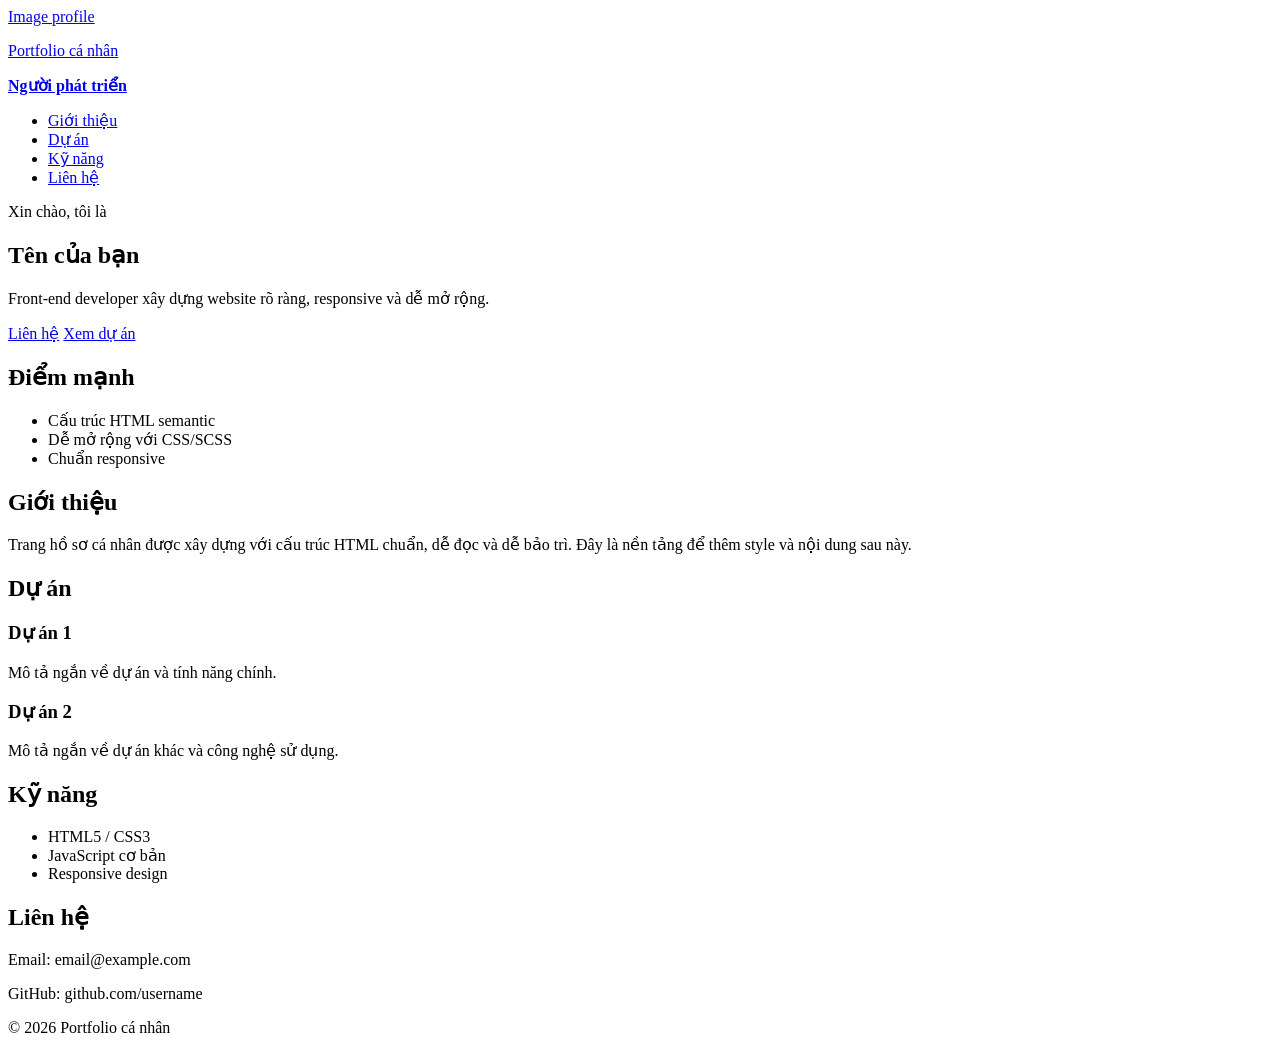
==== index.html @ 8be6e389 "Update portfolio HTML structure and initialize SCSS foundation" ====
<!DOCTYPE html>
<html lang="vi">
<head>
  <meta charset="UTF-8">
  <meta name="viewport" content="width=device-width, initial-scale=1.0">
  <meta name="description" content="Portfolio cá nhân với cấu trúc HTML sạch và dễ style sau này">
  <title>Portfolio cá nhân</title>
  <link rel="stylesheet" href="style.css">
</head>
<body>
  <header class="site-header">
    <div class="container header-inner">
      <a class="brand" href="#hero">
        <span class="brand-logo">Image profile</span>
        <div>
          <p class="brand-label">Portfolio cá nhân</p>
          <strong>Người phát triển</strong>
        </div>
      </a>
      <nav>
        <ul class="nav-list">
          <li><a href="#about">Giới thiệu</a></li>
          <li><a href="#projects">Dự án</a></li>
          <li><a href="#skills">Kỹ năng</a></li>
          <li><a href="#contact">Liên hệ</a></li>
        </ul>
      </nav>
    </div>
  </header>

  <main>
    <section id="hero" class="hero-section">
      <div class="container hero-inner">
        <div class="hero-copy">
          <p class="eyebrow">Xin chào, tôi là</p>
          <h1>Tên của bạn</h1>
          <p class="hero-text">Front-end developer xây dựng website rõ ràng, responsive và dễ mở rộng.</p>
          <div class="hero-actions">
            <a class="button primary" href="#contact">Liên hệ</a>
            <a class="button secondary" href="#projects">Xem dự án</a>
          </div>
        </div>
        <div class="hero-aside">
          <h2>Điểm mạnh</h2>
          <ul>
            <li>Cấu trúc HTML semantic</li>
            <li>Dễ mở rộng với CSS/SCSS</li>
            <li>Chuẩn responsive</li>
          </ul>
        </div>
      </div>
    </section>

    <section id="about" class="section about-section">
      <div class="container">
        <h2>Giới thiệu</h2>
        <p>Trang hồ sơ cá nhân được xây dựng với cấu trúc HTML chuẩn, dễ đọc và dễ bảo trì. Đây là nền tảng để thêm style và nội dung sau này.</p>
      </div>
    </section>

    <section id="projects" class="section projects-section">
      <div class="container">
        <h2>Dự án</h2>
        <div class="project-list">
          <article class="project-item">
            <h3>Dự án 1</h3>
            <p>Mô tả ngắn về dự án và tính năng chính.</p>
          </article>
          <article class="project-item">
            <h3>Dự án 2</h3>
            <p>Mô tả ngắn về dự án khác và công nghệ sử dụng.</p>
          </article>
        </div>
      </div>
    </section>

    <section id="skills" class="section skills-section">
      <div class="container">
        <h2>Kỹ năng</h2>
        <ul class="skill-list">
          <li>HTML5 / CSS3</li>
          <li>JavaScript cơ bản</li>
          <li>Responsive design</li>
        </ul>
      </div>
    </section>

    <section id="contact" class="section contact-section">
      <div class="container">
        <h2>Liên hệ</h2>
        <p>Email: email@example.com</p>
        <p>GitHub: github.com/username</p>
      </div>
    </section>
  </main>

  <footer class="site-footer">
    <div class="container">
      <p>&copy; 2026 Portfolio cá nhân</p>
    </div>
  </footer>
</body>
</html>
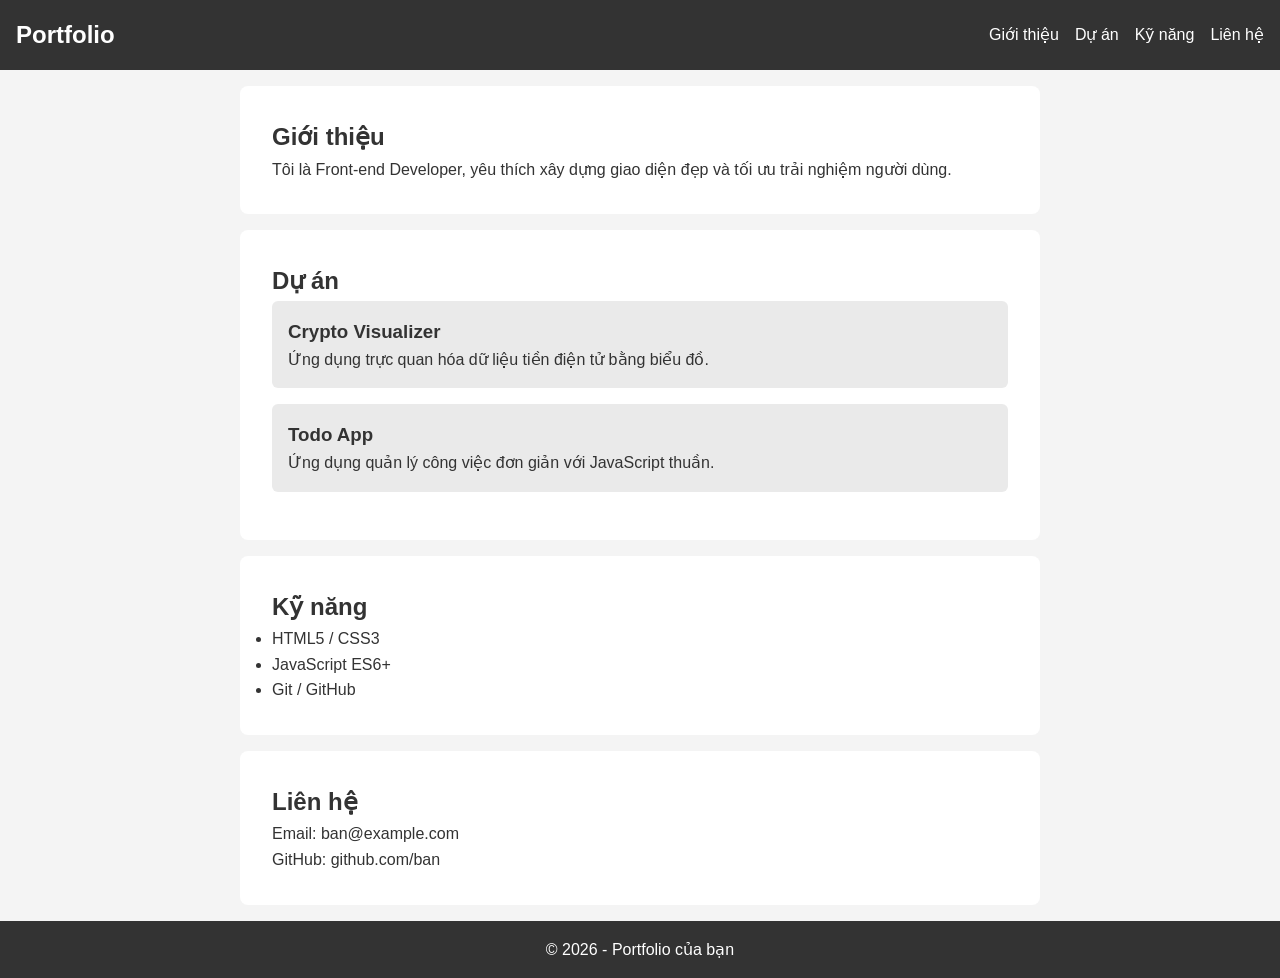
==== commit d824ad58: "Update css" ====
--- a/index.html
+++ b/index.html
@@ -3,101 +3,62 @@
 <head>
   <meta charset="UTF-8">
   <meta name="viewport" content="width=device-width, initial-scale=1.0">
-  <meta name="description" content="Portfolio cá nhân với cấu trúc HTML sạch và dễ style sau này">
-  <title>Portfolio cá nhân</title>
+  <title>Portfolio - Tên của bạn</title>
   <link rel="stylesheet" href="style.css">
 </head>
 <body>
-  <header class="site-header">
-    <div class="container header-inner">
-      <a class="brand" href="#hero">
-        <span class="brand-logo">Image profile</span>
-        <div>
-          <p class="brand-label">Portfolio cá nhân</p>
-          <strong>Người phát triển</strong>
-        </div>
-      </a>
-      <nav>
-        <ul class="nav-list">
-          <li><a href="#about">Giới thiệu</a></li>
-          <li><a href="#projects">Dự án</a></li>
-          <li><a href="#skills">Kỹ năng</a></li>
-          <li><a href="#contact">Liên hệ</a></li>
-        </ul>
-      </nav>
-    </div>
+  <!-- Header -->
+  <header>
+    <nav>
+      <h1>Portfolio</h1>
+      <ul>
+        <li><a href="#about">Giới thiệu</a></li>
+        <li><a href="#projects">Dự án</a></li>
+        <li><a href="#skills">Kỹ năng</a></li>
+        <li><a href="#contact">Liên hệ</a></li>
+      </ul>
+    </nav>
   </header>
 
-  <main>
-    <section id="hero" class="hero-section">
-      <div class="container hero-inner">
-        <div class="hero-copy">
-          <p class="eyebrow">Xin chào, tôi là</p>
-          <h1>Tên của bạn</h1>
-          <p class="hero-text">Front-end developer xây dựng website rõ ràng, responsive và dễ mở rộng.</p>
-          <div class="hero-actions">
-            <a class="button primary" href="#contact">Liên hệ</a>
-            <a class="button secondary" href="#projects">Xem dự án</a>
-          </div>
-        </div>
-        <div class="hero-aside">
-          <h2>Điểm mạnh</h2>
-          <ul>
-            <li>Cấu trúc HTML semantic</li>
-            <li>Dễ mở rộng với CSS/SCSS</li>
-            <li>Chuẩn responsive</li>
-          </ul>
-        </div>
-      </div>
-    </section>
+  <!-- About -->
+  <section id="about">
+    <h2>Giới thiệu</h2>
+    <p>Tôi là Front-end Developer, yêu thích xây dựng giao diện đẹp và tối ưu trải nghiệm người dùng.</p>
+  </section>
 
-    <section id="about" class="section about-section">
-      <div class="container">
-        <h2>Giới thiệu</h2>
-        <p>Trang hồ sơ cá nhân được xây dựng với cấu trúc HTML chuẩn, dễ đọc và dễ bảo trì. Đây là nền tảng để thêm style và nội dung sau này.</p>
-      </div>
-    </section>
+  <!-- Projects -->
+  <section id="projects">
+    <h2>Dự án</h2>
+    <div class="project-card">
+      <h3>Crypto Visualizer</h3>
+      <p>Ứng dụng trực quan hóa dữ liệu tiền điện tử bằng biểu đồ.</p>
+    </div>
+    <div class="project-card">
+      <h3>Todo App</h3>
+      <p>Ứng dụng quản lý công việc đơn giản với JavaScript thuần.</p>
+    </div>
+  </section>
 
-    <section id="projects" class="section projects-section">
-      <div class="container">
-        <h2>Dự án</h2>
-        <div class="project-list">
-          <article class="project-item">
-            <h3>Dự án 1</h3>
-            <p>Mô tả ngắn về dự án và tính năng chính.</p>
-          </article>
-          <article class="project-item">
-            <h3>Dự án 2</h3>
-            <p>Mô tả ngắn về dự án khác và công nghệ sử dụng.</p>
-          </article>
-        </div>
-      </div>
-    </section>
+  <!-- Skills -->
+  <section id="skills">
+    <h2>Kỹ năng</h2>
+    <ul>
+      <li>HTML5 / CSS3</li>
+      <li>JavaScript ES6+</li>
+      <li>Git / GitHub</li>
+    </ul>
+  </section>
 
-    <section id="skills" class="section skills-section">
-      <div class="container">
-        <h2>Kỹ năng</h2>
-        <ul class="skill-list">
-          <li>HTML5 / CSS3</li>
-          <li>JavaScript cơ bản</li>
-          <li>Responsive design</li>
-        </ul>
-      </div>
-    </section>
+  <!-- Contact -->
+  <section id="contact">
+    <h2>Liên hệ</h2>
+    <p>Email: ban@example.com</p>
+    <p>GitHub: github.com/ban</p>
+  </section>
 
-    <section id="contact" class="section contact-section">
-      <div class="container">
-        <h2>Liên hệ</h2>
-        <p>Email: email@example.com</p>
-        <p>GitHub: github.com/username</p>
-      </div>
-    </section>
-  </main>
-
-  <footer class="site-footer">
-    <div class="container">
-      <p>&copy; 2026 Portfolio cá nhân</p>
-    </div>
+  <!-- Footer -->
+  <footer>
+    <p>&copy; 2026 - Portfolio của bạn</p>
   </footer>
 </body>
 </html>
--- a/style.css
+++ b/style.css
@@ -0,0 +1,66 @@
+/* Reset cơ bản */
+* {
+  margin: 0;
+  padding: 0;
+  box-sizing: border-box;
+}
+
+/* Font và màu nền */
+body {
+  font-family: Arial, sans-serif;
+  line-height: 1.6;
+  background-color: #f4f4f4;
+  color: #333;
+}
+
+/* Header */
+header {
+  background: #333;
+  color: #fff;
+  padding: 1rem;
+}
+
+header nav {
+  display: flex;
+  justify-content: space-between;
+  align-items: center;
+}
+
+header ul {
+  list-style: none;
+  display: flex;
+}
+
+header ul li {
+  margin-left: 1rem;
+}
+
+header ul li a {
+  color: #fff;
+  text-decoration: none;
+}
+
+/* Section */
+section {
+  padding: 2rem;
+  background: #fff;
+  margin: 1rem auto;
+  max-width: 800px;
+  border-radius: 8px;
+}
+
+/* Project card */
+.project-card {
+  background: #eaeaea;
+  padding: 1rem;
+  margin-bottom: 1rem;
+  border-radius: 6px;
+}
+
+/* Footer */
+footer {
+  text-align: center;
+  padding: 1rem;
+  background: #333;
+  color: #fff;
+}
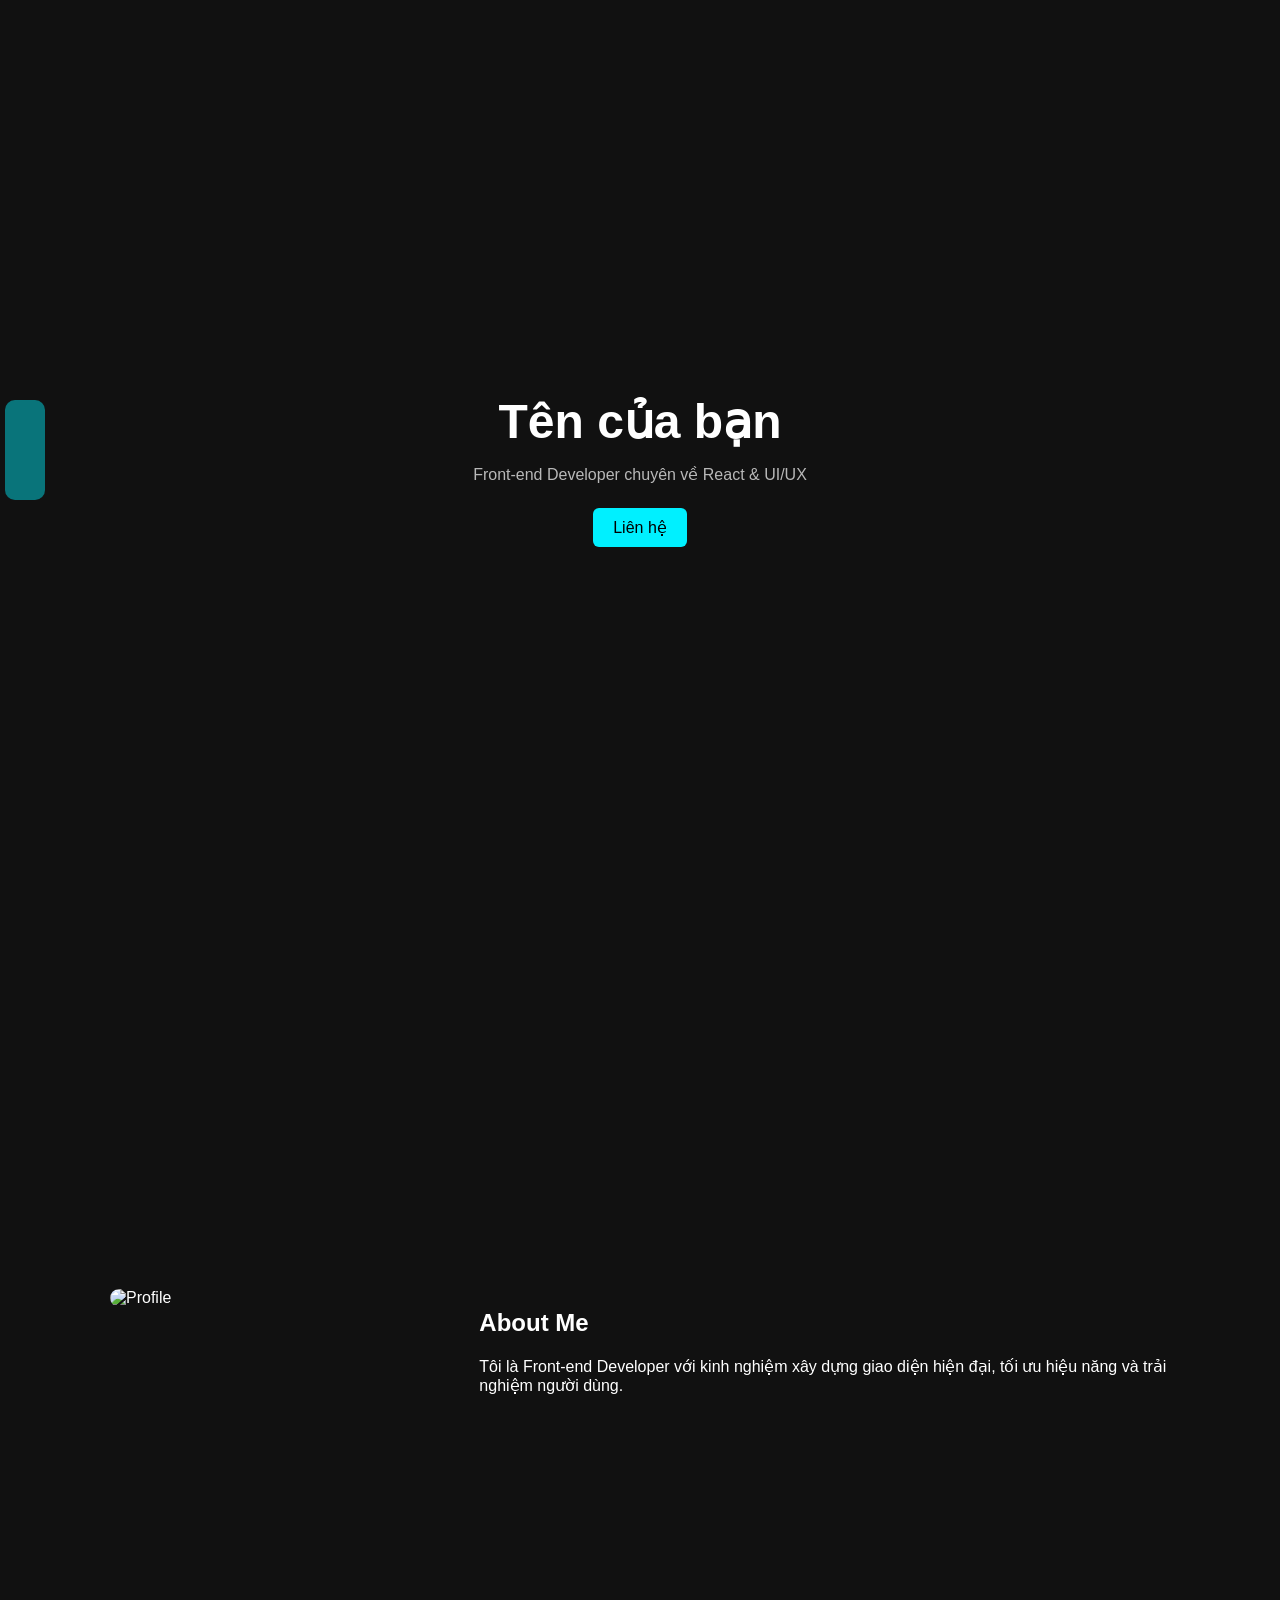
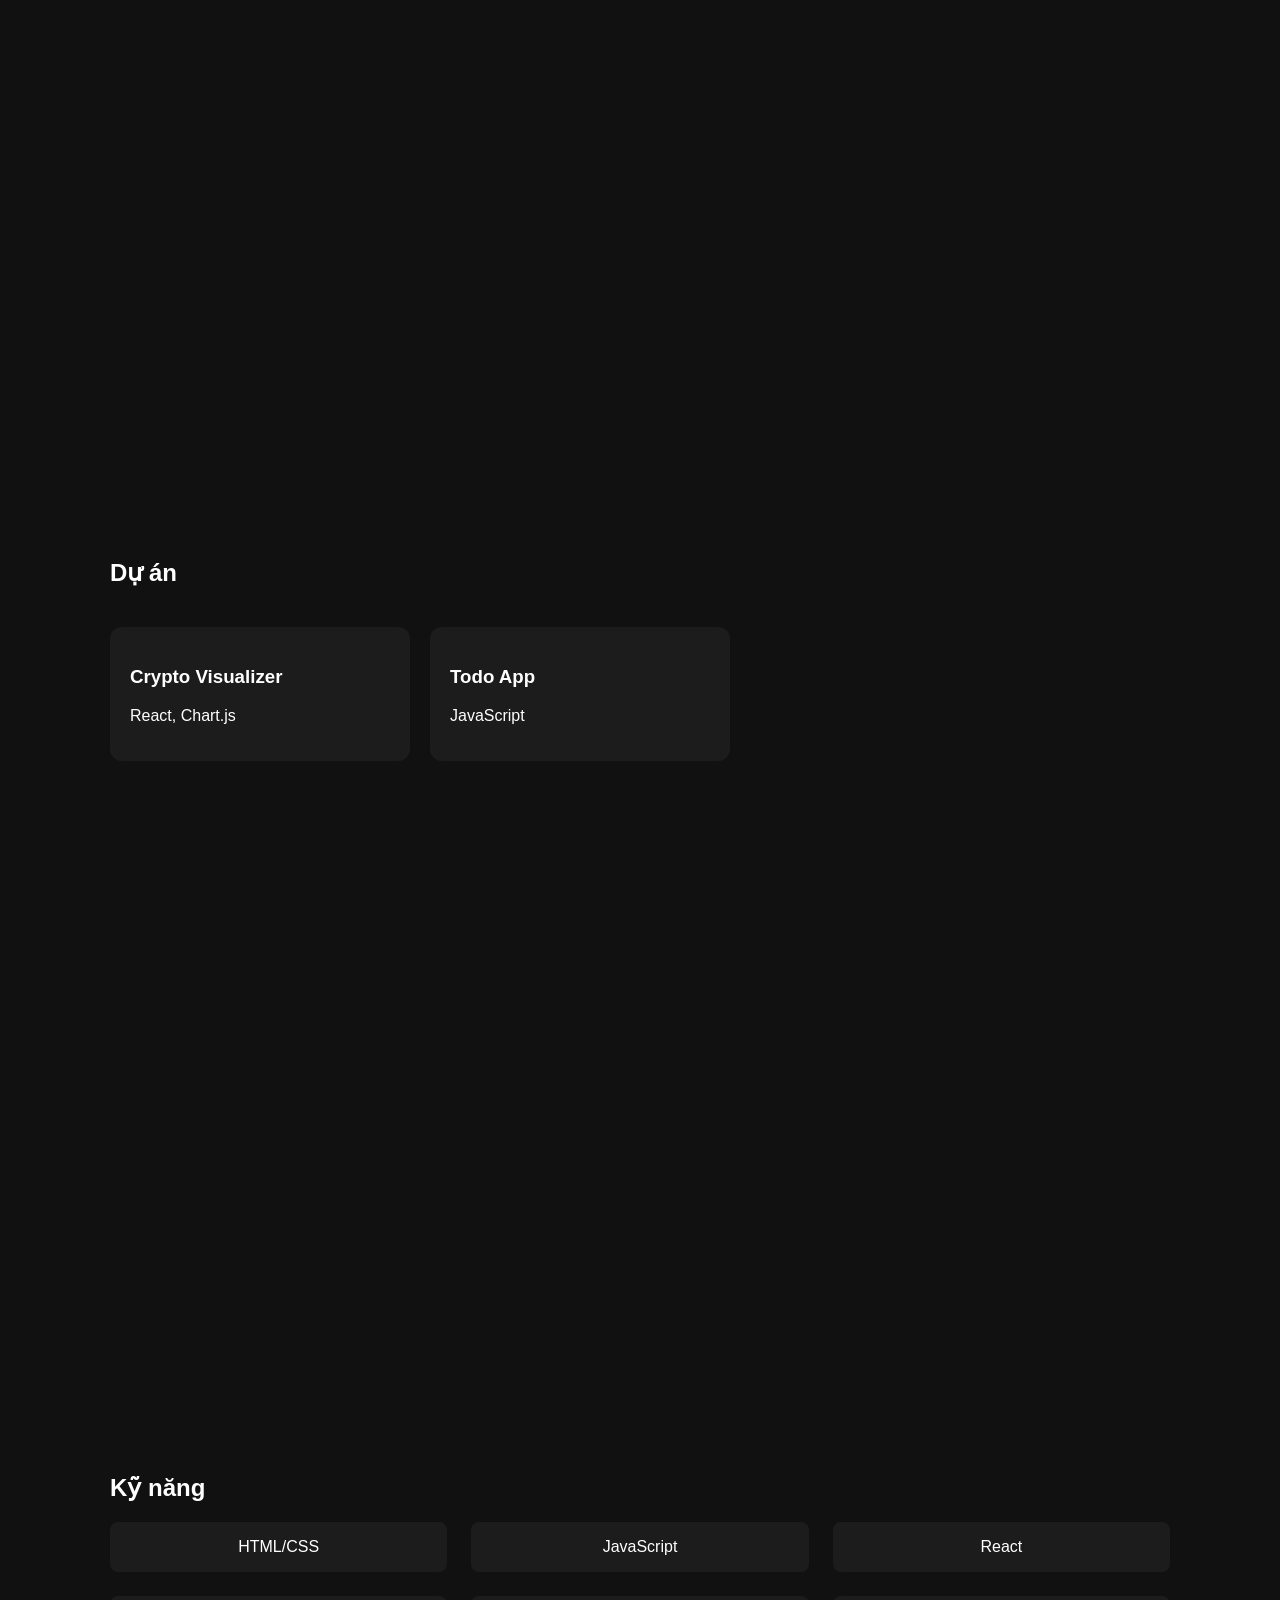
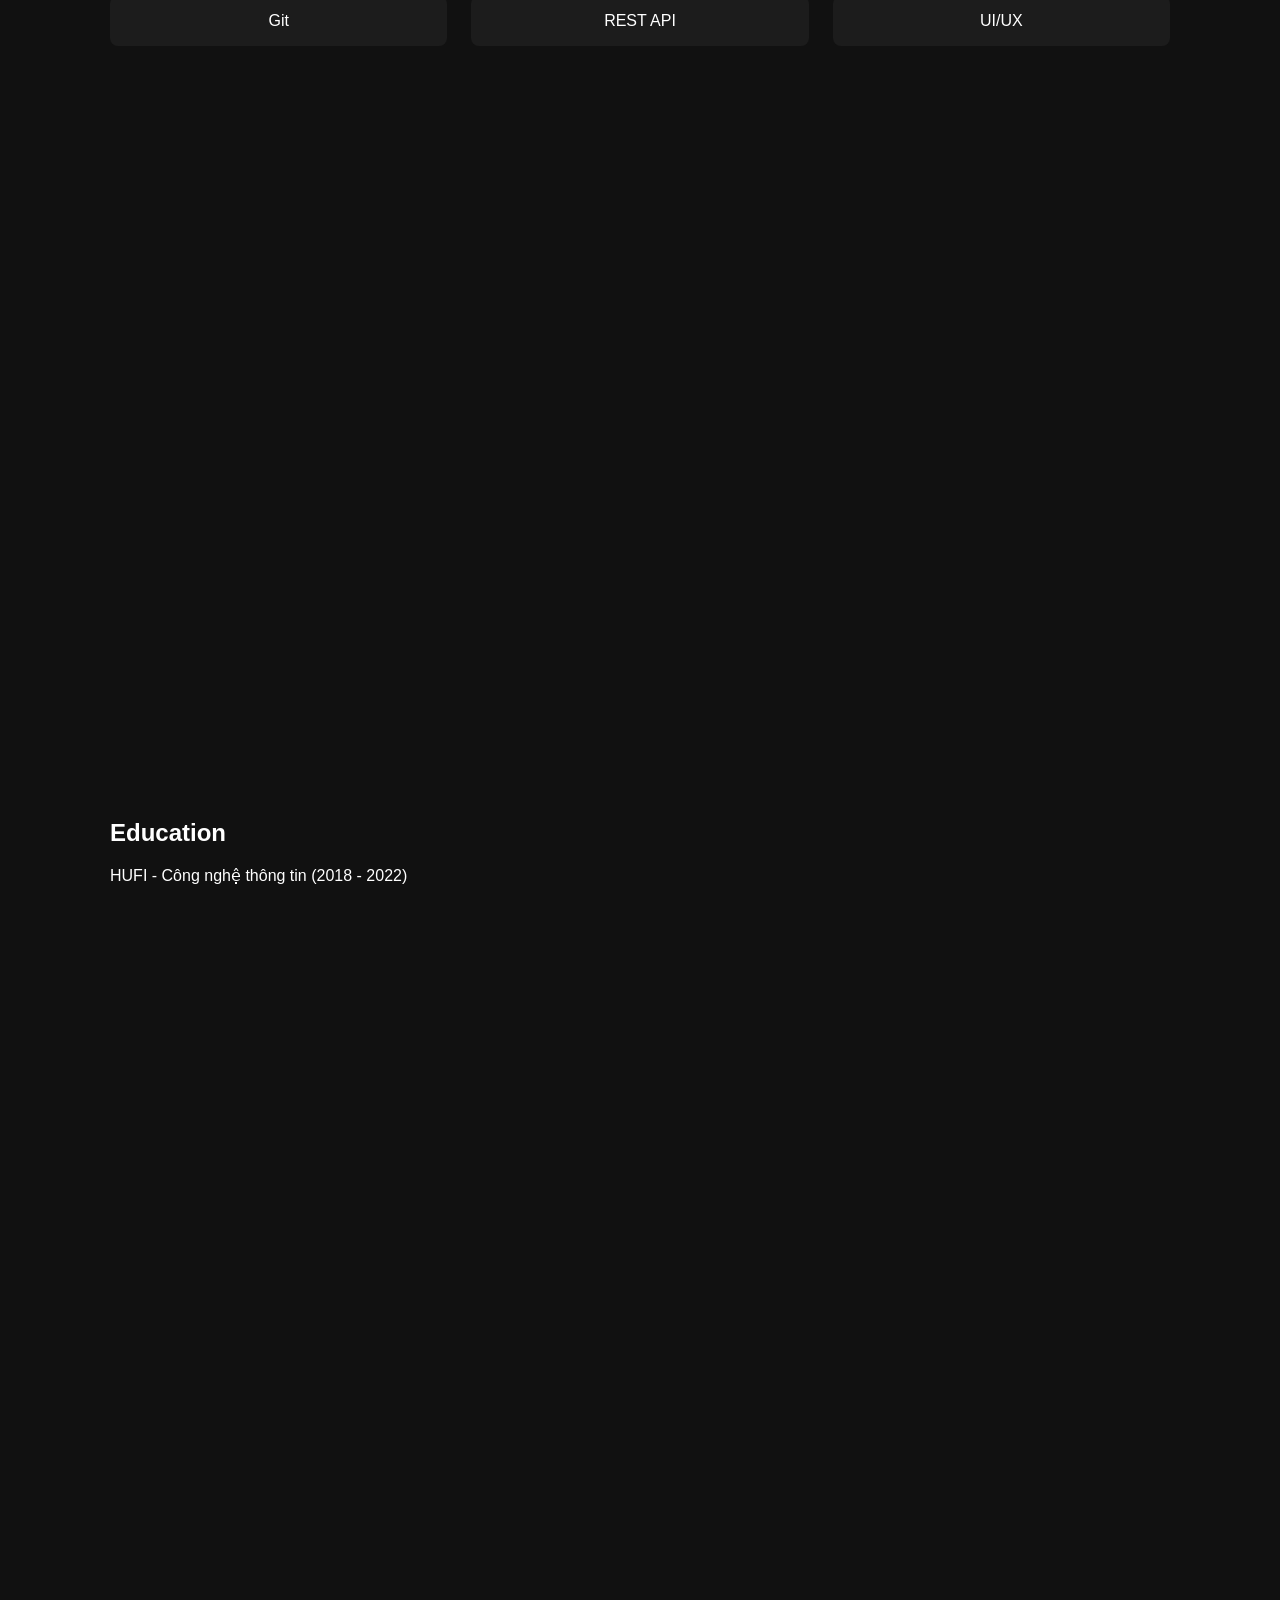
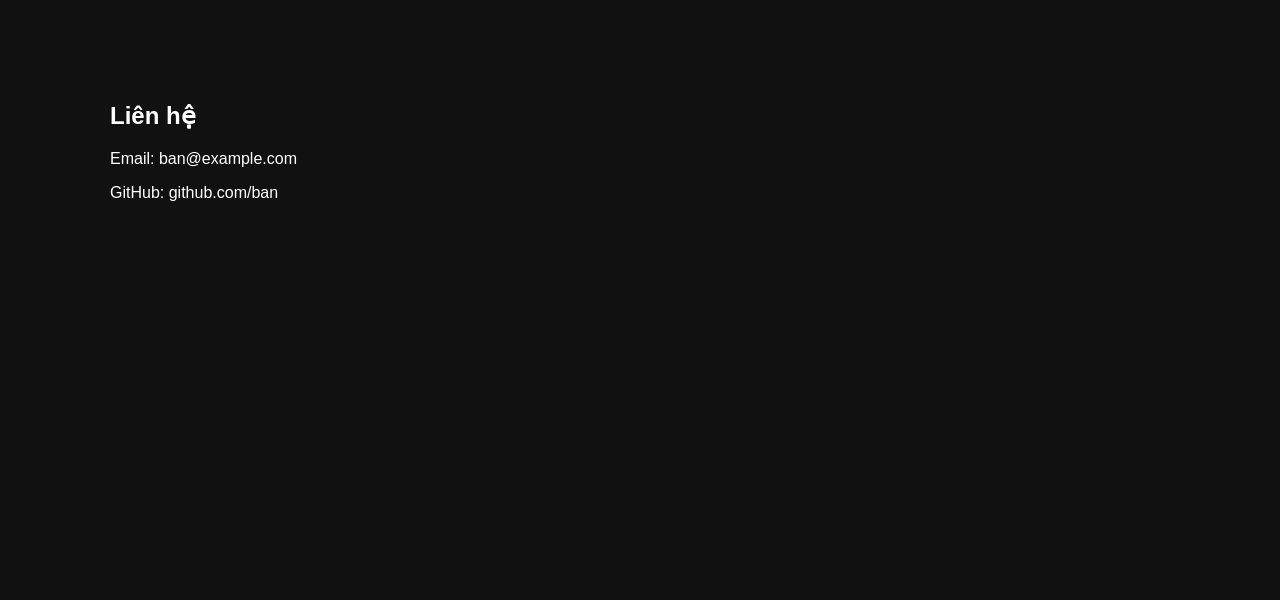
==== commit cd1c266e: "Update UX/UI, combine dragmenu + all" ====
--- a/index.html
+++ b/index.html
@@ -1,64 +1,124 @@
 <!DOCTYPE html>
 <html lang="vi">
+
 <head>
   <meta charset="UTF-8">
   <meta name="viewport" content="width=device-width, initial-scale=1.0">
   <title>Portfolio - Tên của bạn</title>
+
   <link rel="stylesheet" href="style.css">
+  <link rel="stylesheet" href="./components/drag_side_bar/drag-nav.css">
 </head>
+
 <body>
-  <!-- Header -->
-  <header>
-    <nav>
-      <h1>Portfolio</h1>
-      <ul>
-        <li><a href="#about">Giới thiệu</a></li>
-        <li><a href="#projects">Dự án</a></li>
-        <li><a href="#skills">Kỹ năng</a></li>
-        <li><a href="#contact">Liên hệ</a></li>
-      </ul>
-    </nav>
-  </header>
 
-  <!-- About -->
-  <section id="about">
-    <h2>Giới thiệu</h2>
-    <p>Tôi là Front-end Developer, yêu thích xây dựng giao diện đẹp và tối ưu trải nghiệm người dùng.</p>
-  </section>
+  <!-- DRAG NAV (GIỮ NGUYÊN) -->
+  <div class="drag-nav drag-nav--light" data-target="#main">
+    <div class="drag-nav__item" data-section="hero">Hero</div>
+    <div class="drag-nav__item" data-section="about">About</div>
+    <div class="drag-nav__item" data-section="projects">Projects</div>
+    <div class="drag-nav__item" data-section="skills">Skills</div>
+    <div class="drag-nav__item" data-section="education">Education</div>
+    <div class="drag-nav__item" data-section="contact">Contact</div>
+  </div>
 
-  <!-- Projects -->
-  <section id="projects">
-    <h2>Dự án</h2>
-    <div class="project-card">
-      <h3>Crypto Visualizer</h3>
-      <p>Ứng dụng trực quan hóa dữ liệu tiền điện tử bằng biểu đồ.</p>
+  <div class="drag-nav__trigger"></div>
+  <div class="drag-nav__hint">Drag or click to navigate</div>
+
+  <!-- MAIN -->
+  <main id="main">
+    <div class="content-wrapper">
+      <!-- HERO -->
+      <section id="hero" class="section hero">
+        <div class="container">
+          <div class="hero__content">
+            <h1>Tên của bạn</h1>
+            <p>Front-end Developer chuyên về React & UI/UX</p>
+            <a href="#contact" class="btn">Liên hệ</a>
+          </div>
+        </div>
+      </section>
+
+      <!-- ABOUT -->
+      <section id="about" class="section">
+        <div class="container grid grid-1-2">
+          <div class="about__image">
+            <img src="avatar.jpg" alt="Profile">
+          </div>
+
+          <div>
+            <h2>About Me</h2>
+            <p>
+              Tôi là Front-end Developer với kinh nghiệm xây dựng giao diện hiện đại,
+              tối ưu hiệu năng và trải nghiệm người dùng.
+            </p>
+          </div>
+        </div>
+      </section>
+
+      <!-- PROJECTS -->
+      <section id="projects" class="section">
+        <div class="container">
+          <h2>Dự án</h2>
+
+          <!-- Wrapper để sau này gắn carousel -->
+          <div class="projects__wrapper">
+
+            <div class="project-card">
+              <h3>Crypto Visualizer</h3>
+              <p>React, Chart.js</p>
+            </div>
+
+            <div class="project-card">
+              <h3>Todo App</h3>
+              <p>JavaScript</p>
+            </div>
+
+          </div>
+
+        </div>
+      </section>
+
+      <!-- SKILLS -->
+      <section id="skills" class="section">
+        <div class="container">
+          <h2>Kỹ năng</h2>
+
+          <div class="grid grid-3">
+            <div class="skill">HTML/CSS</div>
+            <div class="skill">JavaScript</div>
+            <div class="skill">React</div>
+            <div class="skill">Git</div>
+            <div class="skill">REST API</div>
+            <div class="skill">UI/UX</div>
+          </div>
+        </div>
+      </section>
+
+      <!-- EDUCATION -->
+      <section id="education" class="section">
+        <div class="container">
+          <h2>Education</h2>
+          <p>HUFI - Công nghệ thông tin (2018 - 2022)</p>
+        </div>
+      </section>
+
+      <!-- CONTACT -->
+      <section id="contact" class="section">
+        <div class="container">
+          <h2>Liên hệ</h2>
+          <p>Email: ban@example.com</p>
+          <p>GitHub: github.com/ban</p>
+        </div>
+      </section>
     </div>
-    <div class="project-card">
-      <h3>Todo App</h3>
-      <p>Ứng dụng quản lý công việc đơn giản với JavaScript thuần.</p>
-    </div>
-  </section>
 
-  <!-- Skills -->
-  <section id="skills">
-    <h2>Kỹ năng</h2>
-    <ul>
-      <li>HTML5 / CSS3</li>
-      <li>JavaScript ES6+</li>
-      <li>Git / GitHub</li>
-    </ul>
-  </section>
 
-  <!-- Contact -->
-  <section id="contact">
-    <h2>Liên hệ</h2>
-    <p>Email: ban@example.com</p>
-    <p>GitHub: github.com/ban</p>
-  </section>
+  </main>
 
-  <!-- Footer -->
-  <footer>
-    <p>&copy; 2026 - Portfolio của bạn</p>
-  </footer>
+  <script src="./scripts/main.js"></script>
+  <script src="./components/drag_side_bar/drag-nav.js"></script>
+
 </body>
-</html>
+
+</html>
--- a/style.css
+++ b/style.css
@@ -1,66 +1,121 @@
-/* Reset cơ bản */
+/* RESET */
 * {
-  margin: 0;
-  padding: 0;
   box-sizing: border-box;
 }
 
-/* Font và màu nền */
 body {
-  font-family: Arial, sans-serif;
-  line-height: 1.6;
-  background-color: #f4f4f4;
-  color: #333;
+  margin: 0;
+  font-family: 'Inter', sans-serif;
+  background: #111;
+  color: #fff;
+  overflow-x: hidden;
+  scroll-snap-type: y proximity;
 }
 
-/* Header */
-header {
-  background: #333;
-  color: #fff;
-  padding: 1rem;
+/* SECTION */
+.section {
+  min-height: 100dvh;
+  display: flex;
+  align-items: center;
+  scroll-snap-align: start;
 }
 
-header nav {
-  display: flex;
-  justify-content: space-between;
-  align-items: center;
+/* CONTAINER */
+.container {
+  width: 100%;
+  max-width: 1100px;
+  margin: 0 auto;
+  padding: 40px 20px;
 }
 
-header ul {
-  list-style: none;
-  display: flex;
+/* GRID */
+.grid {
+  display: grid;
+  gap: 24px;
 }
 
-header ul li {
-  margin-left: 1rem;
+.grid-1-2 {
+  grid-template-columns: 1fr 2fr;
 }
 
-header ul li a {
-  color: #fff;
+.grid-3 {
+  grid-template-columns: repeat(3, 1fr);
+}
+
+/* HERO */
+.hero {
+  text-align: center;
+}
+
+.hero__content h1 {
+  font-size: 48px;
+  margin-bottom: 16px;
+}
+
+.hero__content p {
+  opacity: 0.7;
+  margin-bottom: 24px;
+}
+
+.btn {
+  display: inline-block;
+  padding: 10px 20px;
+  background: #00f0ff;
+  color: black;
+  border-radius: 6px;
   text-decoration: none;
 }
 
-/* Section */
-section {
-  padding: 2rem;
-  background: #fff;
-  margin: 1rem auto;
-  max-width: 800px;
-  border-radius: 8px;
+/* ABOUT */
+.about__image img {
+  width: 100%;
+  border-radius: 12px;
 }
 
-/* Project card */
-.project-card {
-  background: #eaeaea;
-  padding: 1rem;
-  margin-bottom: 1rem;
-  border-radius: 6px;
+/* PROJECTS */
+.projects__wrapper {
+  display: grid;
+  grid-auto-flow: column;
+  grid-auto-columns: 300px;
+  gap: 20px;
+  overflow-x: auto;
+  padding-top: 20px;
 }
 
-/* Footer */
-footer {
+.project-card {
+  background: #1c1c1c;
+  padding: 20px;
+  border-radius: 12px;
+  transition: 0.3s;
+}
+
+.project-card:hover {
+  transform: translateY(-5px);
+}
+
+/* SKILLS */
+.skill {
+  background: #1c1c1c;
+  padding: 16px;
+  border-radius: 8px;
   text-align: center;
-  padding: 1rem;
-  background: #333;
-  color: #fff;
 }
+
+/* RESPONSIVE */
+@media (max-width: 768px) {
+  .grid-1-2 {
+    grid-template-columns: 1fr;
+  }
+
+  .grid-3 {
+    grid-template-columns: 1fr;
+  }
+
+  .hero__content h1 {
+    font-size: 32px;
+  }
+
+ .container {
+    padding-left: 60px;
+  }
+}
--- a/components/drag_side_bar/drag-nav.css
+++ b/components/drag_side_bar/drag-nav.css
@@ -0,0 +1,151 @@
+
+/* =========================
+   DRAG NAV COMPONENT
+========================= */
+.drag-nav {
+  position: fixed;
+  left: 40px;
+  top: 50%;
+  transform: translateY(-50%) scale(0.9);
+  opacity: 0;
+  transition: all 0.2s ease;
+  z-index: 999;
+}
+
+.drag-nav.active {
+  opacity: 1;
+  transform: translateY(-50%) scale(1);
+}
+
+.drag-nav__item {
+  padding: 10px 20px;
+  margin: 6px 0;
+  border-radius: 8px;
+  transition: all 0.2s;
+  cursor: pointer;
+  opacity: 0.4;
+}
+
+.drag-nav__item:hover {
+  opacity: 1;
+  transform: translateX(5px);
+}
+.drag-nav__item--active {
+  background: #00f0ff;
+  color: black;
+  transform: scale(1.15);
+  opacity: 1;
+}
+
+/* Variants */
+.drag-nav--dark .drag-nav__item {
+  background: rgba(0,0,0,0.4);
+  color: white;
+}
+
+.drag-nav--light .drag-nav__item {
+  background: white;
+  color: black;
+  backdrop-filter: blur(10px);
+}
+
+
+/* =========================
+   TRIGGER
+========================= */
+.drag-nav__trigger {
+  position: fixed;
+  left: 5px;
+  top: 50%;
+  transform: translateY(-50%);
+  width: 40px;
+  height: 100px;
+  border-radius: 10px;
+  background: rgba(0,240,255,0.2);
+  cursor: pointer;
+  z-index: 1000;
+}
+
+.drag-nav__trigger::after {
+  content: "";
+  display: block;
+  width: 100%;
+  height: 100%;
+  border-radius: 10px;
+  animation: pulse 2s infinite;
+  background: rgba(0, 240, 255, 0.3);
+}
+
+@keyframes pulse {
+  0% { opacity: 0.2; transform: scaleY(1); }
+  50% { opacity: 0.8; transform: scaleY(1.2); }
+  100% { opacity: 0.2; transform: scaleY(1); }
+}
+
+
+
+/* =========================
+   HINT
+========================= */
+.drag-nav__hint {
+  position: fixed;
+  bottom: 20px;
+  left: 50%;
+  transform: translateX(-50%) translateY(20px);
+  background: rgba(0, 0, 0, 0.7);
+  color: white;
+  padding: 8px 16px;
+  border-radius: 20px;
+  font-size: 14px;
+  opacity: 0;
+  pointer-events: none;
+  transition: all 0.3s ease;
+  z-index: 1000;
+}
+
+.drag-nav__hint.show {
+  opacity: 1;
+  transform: translateX(-50%) translateY(0);
+}
+
+
+
+
+
+/* mặc định content không dịch */
+.content-wrapper {
+  transition: transform 0.3s ease;
+}
+
+/* khi nav active, content nhích sang phải */
+.drag-nav.active ~ main .content-wrapper {
+  transform: translateX(60px); /* adjust khoảng dịch cho đẹp */
+}
+
+
+
+/* =========================
+   RESPONSIVE
+========================= */
+@media (max-width: 768px) {
+  
+  .drag-nav {
+    left: 8px;
+    transform: translateY(-50%) scale(0.85);
+  }
+
+  .drag-nav__trigger {
+    width: 28px;
+    height: 70px;
+    left: 8px;
+  }
+
+  .drag-nav__item {
+    padding: 6px 12px;
+    font-size: 12px;
+  }
+
+  .drag-nav.active ~ main .content-wrapper {
+    transform: translateX(40px);
+  }
+}
